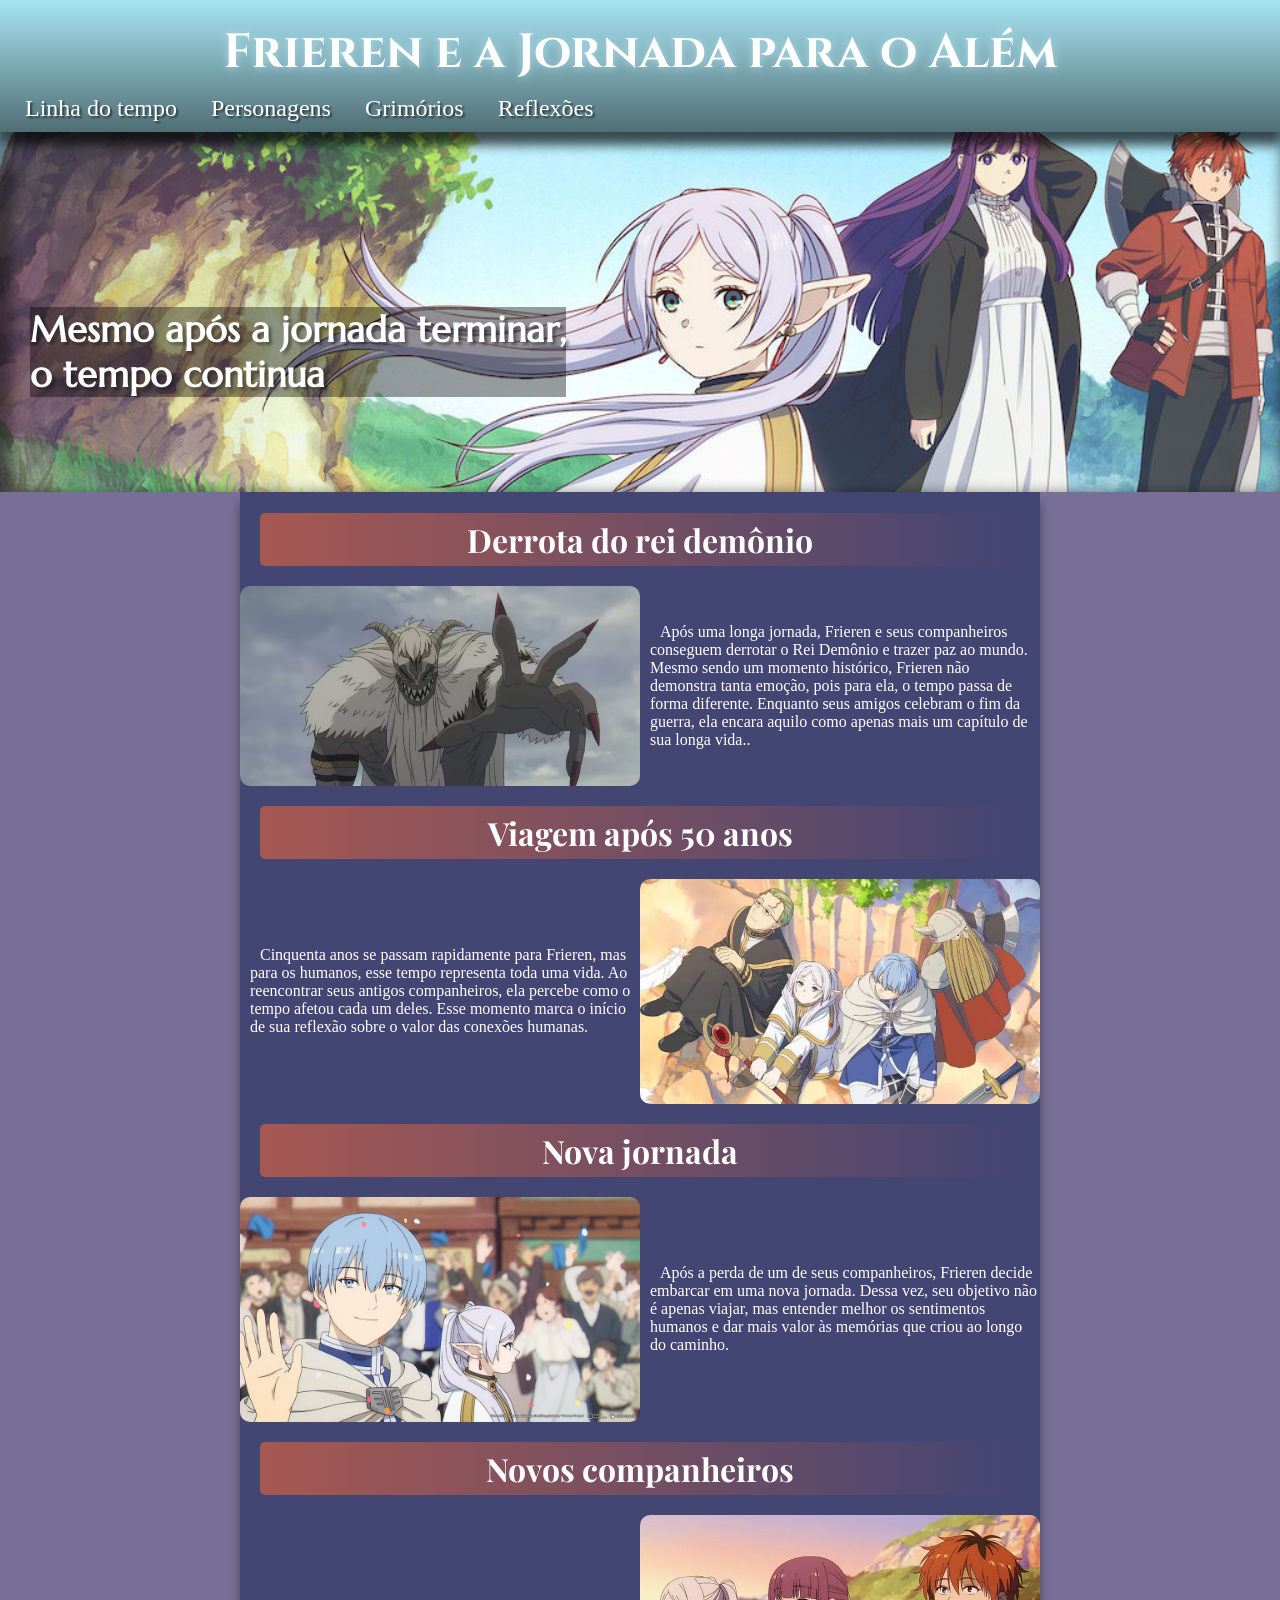
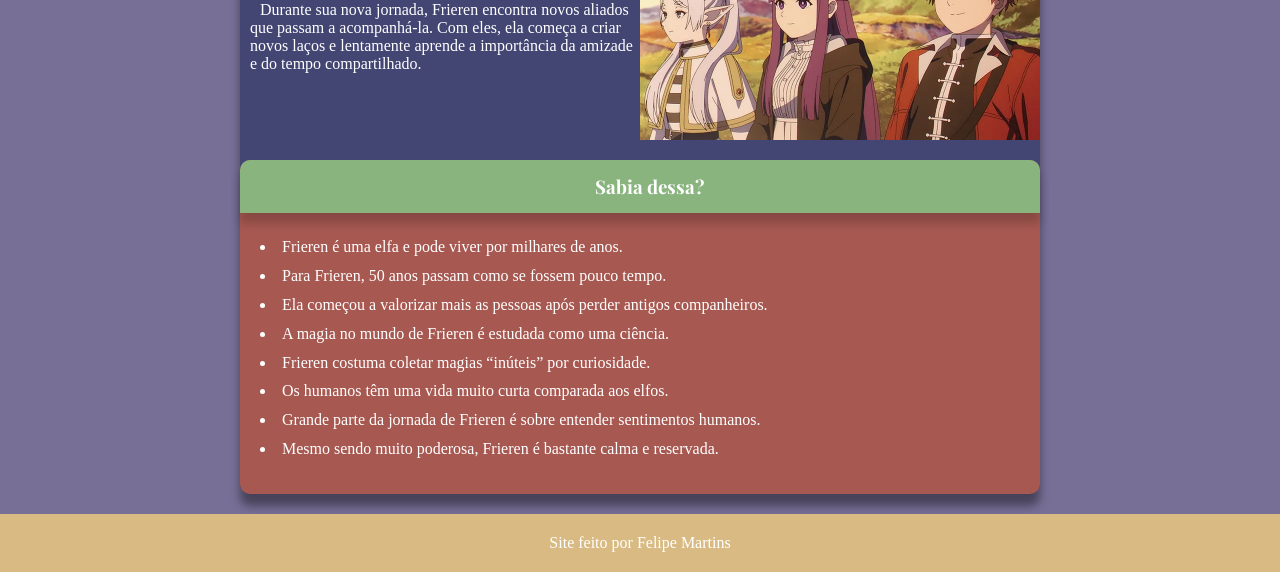
==== linhadotempo.html @ c91978a4 "Projeto modificado Mudei o Header, arrumei o link do footer, coloquei link a aba personagens e já bo" ====
<!DOCTYPE html>
<html lang="pt-br">
<head>
    <meta charset="UTF-8">
    <meta name="viewport" content="width=device-width, initial-scale=1.0">
    <title>A jornada de Frieren</title>
    <link rel="stylesheet" href="style.css">
</head>
<body>
        <header>
            <h1>Frieren e a Jornada para o Além</h1>
            <nav>
                <a href="linhadotempo.html">Linha do tempo</a>
                <a href="personagens.html">Personagens</a>
                <a href="">Grimórios</a>
                <a href="">Reflexões</a>
            </nav>
        </header>
        <section id="imagem">
            <p id="textoimagem">Mesmo após a jornada terminar, <br> o tempo continua</p>
        </section>
    <main> 
        <h1>Derrota do rei demônio</h1>
        
        <section class="seção1">
            <img src="imagens/reidemonio.avif" alt="">
             <p>Após uma longa jornada, Frieren e seus companheiros conseguem derrotar o Rei Demônio e trazer paz ao mundo. Mesmo sendo um momento histórico, Frieren não demonstra tanta emoção, pois para ela, o tempo passa de forma diferente. Enquanto seus amigos celebram o fim da guerra, ela encara aquilo como apenas mais um capítulo de sua longa vida..</p>
        </section>

        <h1>Viagem após 50 anos</h1>

        <section class="seção2">
             <p>Cinquenta anos se passam rapidamente para Frieren, mas para os humanos, esse tempo representa toda uma vida. Ao reencontrar seus antigos companheiros, ela percebe como o tempo afetou cada um deles. Esse momento marca o início de sua reflexão sobre o valor das conexões humanas.</p>
             <img src="imagens/frierenamigos.webp" alt="">
        </section>

        <h1>Nova jornada</h1>

        <section class="seção1">
            <img src="imagens/frierenhumanos.webp" alt="">
              <p>Após a perda de um de seus companheiros, Frieren decide embarcar em uma nova jornada. Dessa vez, seu objetivo não é apenas viajar, mas entender melhor os sentimentos humanos e dar mais valor às memórias que criou ao longo do caminho.</p>
        </section>
        
        <h1>Novos companheiros</h1>
        <section class="seção2">
            <p>Durante sua nova jornada, Frieren encontra novos aliados que passam a acompanhá-la. Com eles, ela começa a criar novos laços e lentamente aprende a importância da amizade e do tempo compartilhado.</p>
            <img src="imagens/frierenamigosnovos.webp" alt="" style="padding-bottom: 20px;">
        </section>
        <aside>
    <ul>
        <h3>Sabia dessa?</h3>
        <li>Frieren é uma elfa e pode viver por milhares de anos.</li>
        <li>Para Frieren, 50 anos passam como se fossem pouco tempo.</li>
        <li>Ela começou a valorizar mais as pessoas após perder antigos companheiros.</li>
        <li>A magia no mundo de Frieren é estudada como uma ciência.</li>
        <li>Frieren costuma coletar magias “inúteis” por curiosidade.</li>
        <li>Os humanos têm uma vida muito curta comparada aos elfos.</li>
        <li>Grande parte da jornada de Frieren é sobre entender sentimentos humanos.</li>
        <li>Mesmo sendo muito poderosa, Frieren é bastante calma e reservada.</li>
    </ul>
        </aside>
    </main>
    <footer>
        <p>Site feito por <a href="https://github.com/StarLord1818">Felipe Martins</a></p>
    </footer>
</body>
</html>
---- style.css ----
@charset "UTF-8";

@import url('https://fonts.googleapis.com/css2?family=Bebas+Neue&family=Cinzel:wght@400..900&family=Playwrite+AT:ital,wght@0,100..400;1,100..400&family=Work+Sans:ital,wght@0,100..900;1,100..900&display=swap');

@import url('https://fonts.googleapis.com/css2?family=Bebas+Neue&family=Cinzel:wght@400..900&family=Playfair+Display+SC:ital,wght@0,400;0,700;0,900;1,400;1,700;1,900&family=Playfair+Display:ital,wght@0,400..900;1,400..900&family=Playwrite+AT:ital,wght@0,100..400;1,100..400&family=Work+Sans:ital,wght@0,100..900;1,100..900&display=swap');

@import url('https://fonts.googleapis.com/css2?family=Bebas+Neue&family=Cinzel:wght@400..900&family=Marcellus&family=Passion+One:wght@400;700;900&family=Playfair+Display+SC:ital,wght@0,400;0,700;0,900;1,400;1,700;1,900&family=Playfair+Display:ital,wght@0,400..900;1,400..900&family=Playwrite+AT:ital,wght@0,100..400;1,100..400&family=Sriracha&family=Work+Sans:ital,wght@0,100..900;1,100..900&display=swap');

:root {
    --roxo: #434573;
    --azul: #A7E4F2;
    --verde: #8ab47e;
    --amarelo: #D9BA82;
    --vermelho: #A65851;
}

* {
    padding: 0px;
    margin: 0px;
}
body {
     background-color: #53497ac9;

}
header {
    background-image: linear-gradient( to bottom, var(--azul), #506e75);
    box-shadow: 0px 12px 10px rgba(0, 0, 0, 0.459);
    padding: px;
    position: sticky;
    top: 0;
}
header h1 {
    text-align: center;
    padding-top: 20px;
    color: white;
    font:  bold 3em 'Cinzel', sans-serif;
    text-shadow: 0px 0px 10px lightblue;
}
nav {
    padding: 10px;

}
nav a{
    padding: 5px;
    font-size: 1.5em;
    margin: 10px;
    text-decoration: none;
    color: white;
    text-shadow: 2px 2px 2px rgba(0, 0, 0, 0.541);
    border-radius: 10px;
    transition-duration: 1s;

}
nav a:hover{
    background-color: var(--vermelho);
    text-decoration: underline;
    color: white;

}
#imagem {
    background-image: url('imagens/AAAABTOQQyuGFkQDY8PNLgKcnyVYGBjCouOKB7sHskCFRlGo1WsBf8ATaMn2EkuSb0aUlqhzA6Hwt1PvcjRF3XgQYPjEK9Sz85VP44xZ.jpg');
    background-repeat: no-repeat;
    background-position: center top;
    background-size: cover;
    background-attachment: fixed;
    box-shadow: inset 6px 6px 13px 6px rgba(0, 0, 0, 0.445);
    height: 40vh;

}
#textoimagem {
    display: inline-block;
    background-color: rgba(0, 0, 0, 0.384);
    color: white;
    font-family: 'Marcellus';
    font-weight: bolder;
    font-size: 4vh;
    margin-top: 80px;
    margin-left: 30px;
    text-shadow: 3px 3px 3px rgba(0, 0, 0, 0.384);
}
main {
    background-color: var(--roxo);
    color: white;
    min-width: 300px;
    max-width: 800px;
    margin: auto;
    border-bottom-left-radius: 10px;
    border-bottom-right-radius: 10px;
    box-shadow: 0px 12px 10px rgba(0, 0, 0, 0.404); 
    padding-top: 1px;

}
main h1{
    background-image: linear-gradient(to right, var(--vermelho), transparent);
    font-family: 'Playfair Display';
    text-align: center;
    padding: 5px 20px;
    margin: 20px;
    border-radius: 5px;
}
main h1:hover {
    box-shadow: 0px 0px 10px;
    transition-duration:  0.5s;
}
section img {
    border-radius: 10px;
    min-width: 400px;
    max-width: 100px;
}

section {
    display: flex;
    align-items: center;
    
}
.seção1 > p {
    display: inline-block;
    margin-left: 10px;
    text-indent: 10px;
}
.seção2  > p {
    display: inline-block;
    margin-left: 10px;
    text-indent: 10px;
}
aside h3{
    background-color: var(--verde);
    font-family: 'Playfair Display';
    text-align: center;
    padding: 10px;
    border-top-left-radius: 10px;
    border-top-right-radius: 10px;
    box-shadow: 0px 10px 10px rgba(0, 0, 0, 0.185);
    margin-bottom: 20px;
}
aside {
    background-color: var(--vermelho);
    text-align: left;
    text-indent: 20px;
    list-style-position: inside;
    line-height: 1.8;
    border-radius: 10px;
    padding-bottom: 30px;
}
footer {
    margin-top: 20px;
    padding: 20px;
    text-align: center;
    background-color: var(--amarelo);
    color: white;
}
footer:hover {
    box-shadow: 0px 0px 10px white;
    transition-duration: 0.5s;
}
footer a {
    text-decoration: none;
    color: white;
}
footer a:hover {
    color: var(--vermelho);
    text-decoration: underline;
}
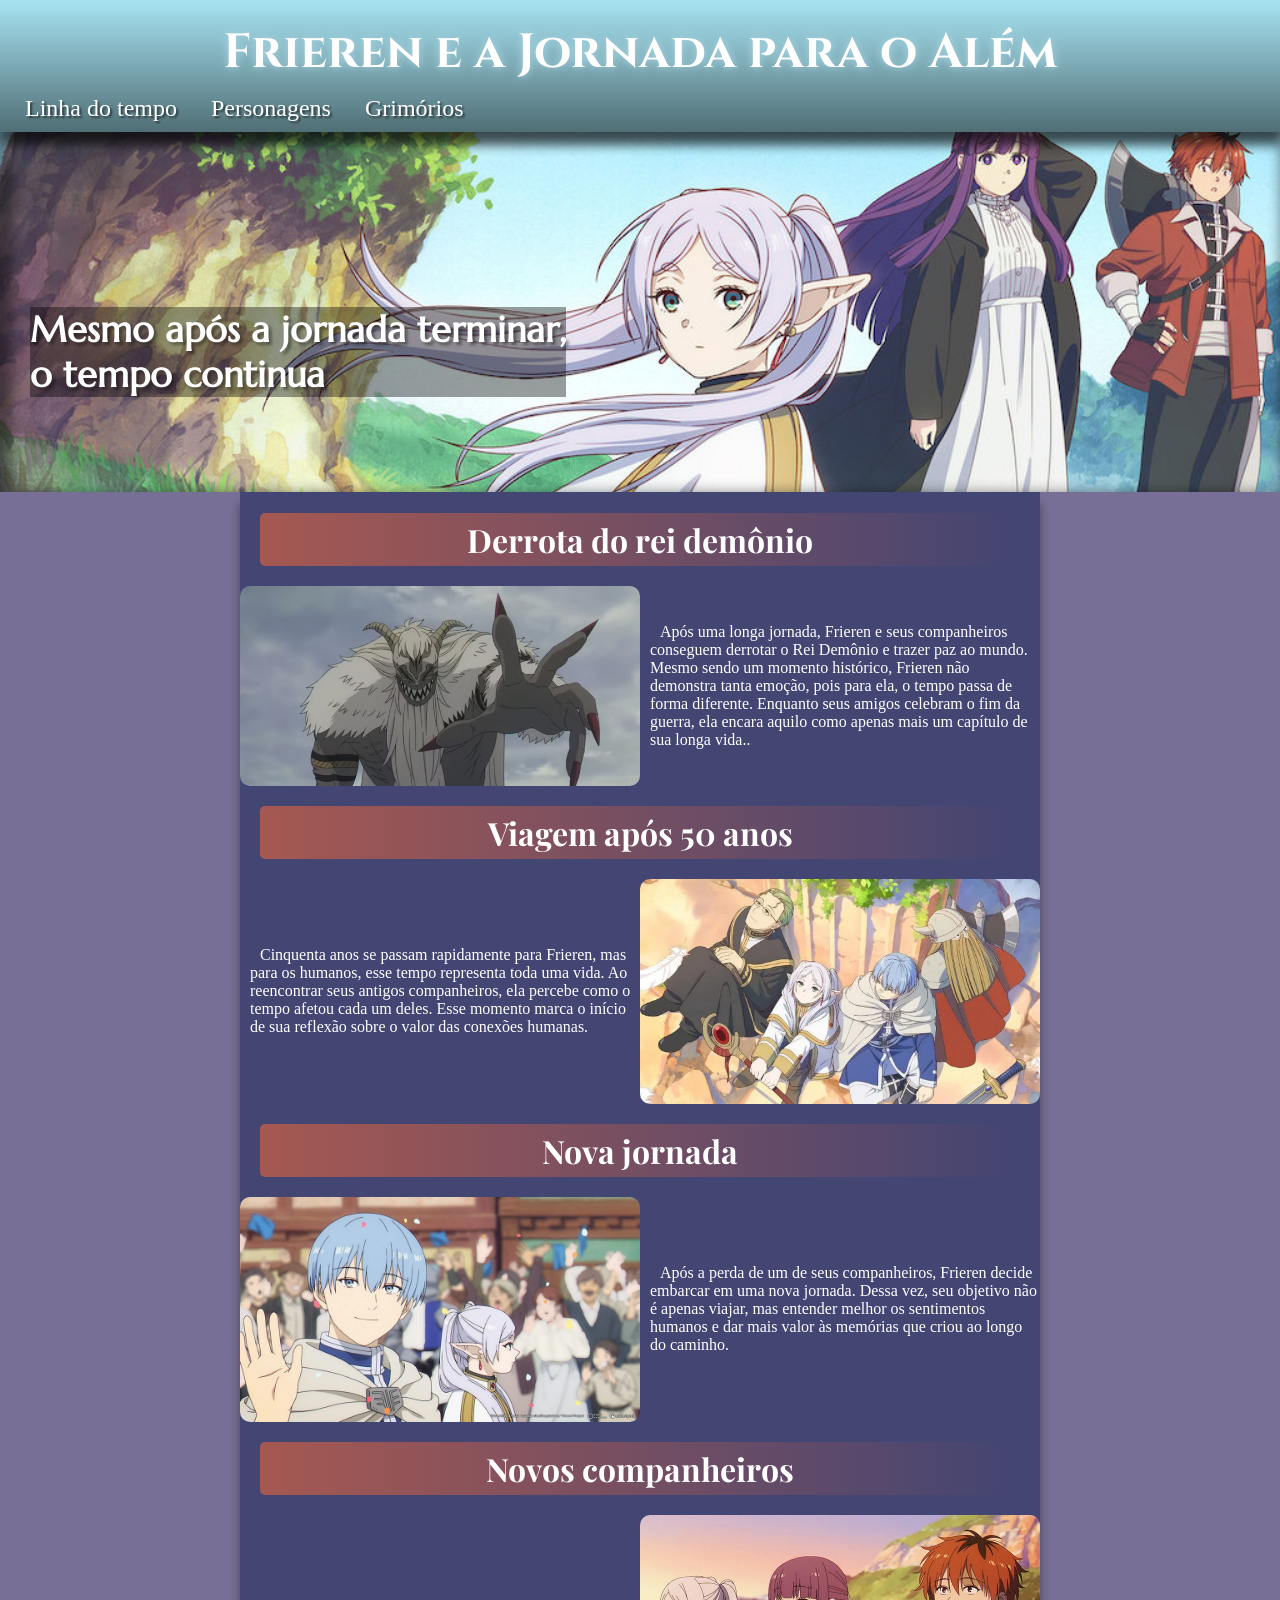
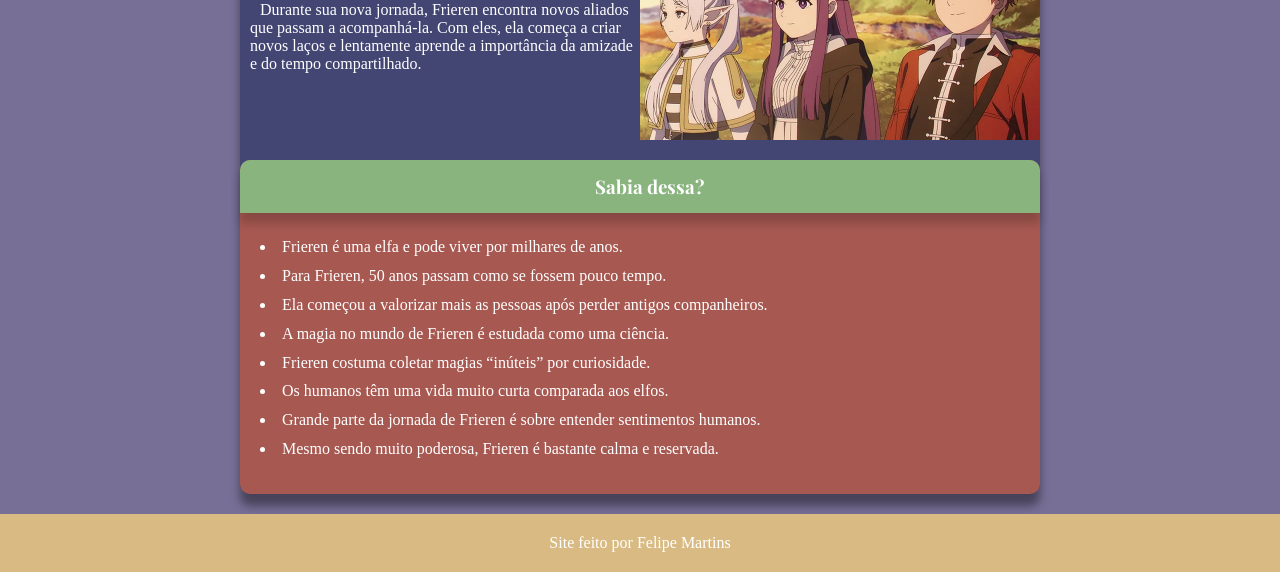
==== commit b13ef305: "Mudança no link Apaguei o link reflexões." ====
--- a/linhadotempo.html
+++ b/linhadotempo.html
@@ -13,7 +13,7 @@
                 <a href="linhadotempo.html">Linha do tempo</a>
                 <a href="personagens.html">Personagens</a>
                 <a href="">Grimórios</a>
-                <a href="">Reflexões</a>
+
             </nav>
         </header>
         <section id="imagem">
